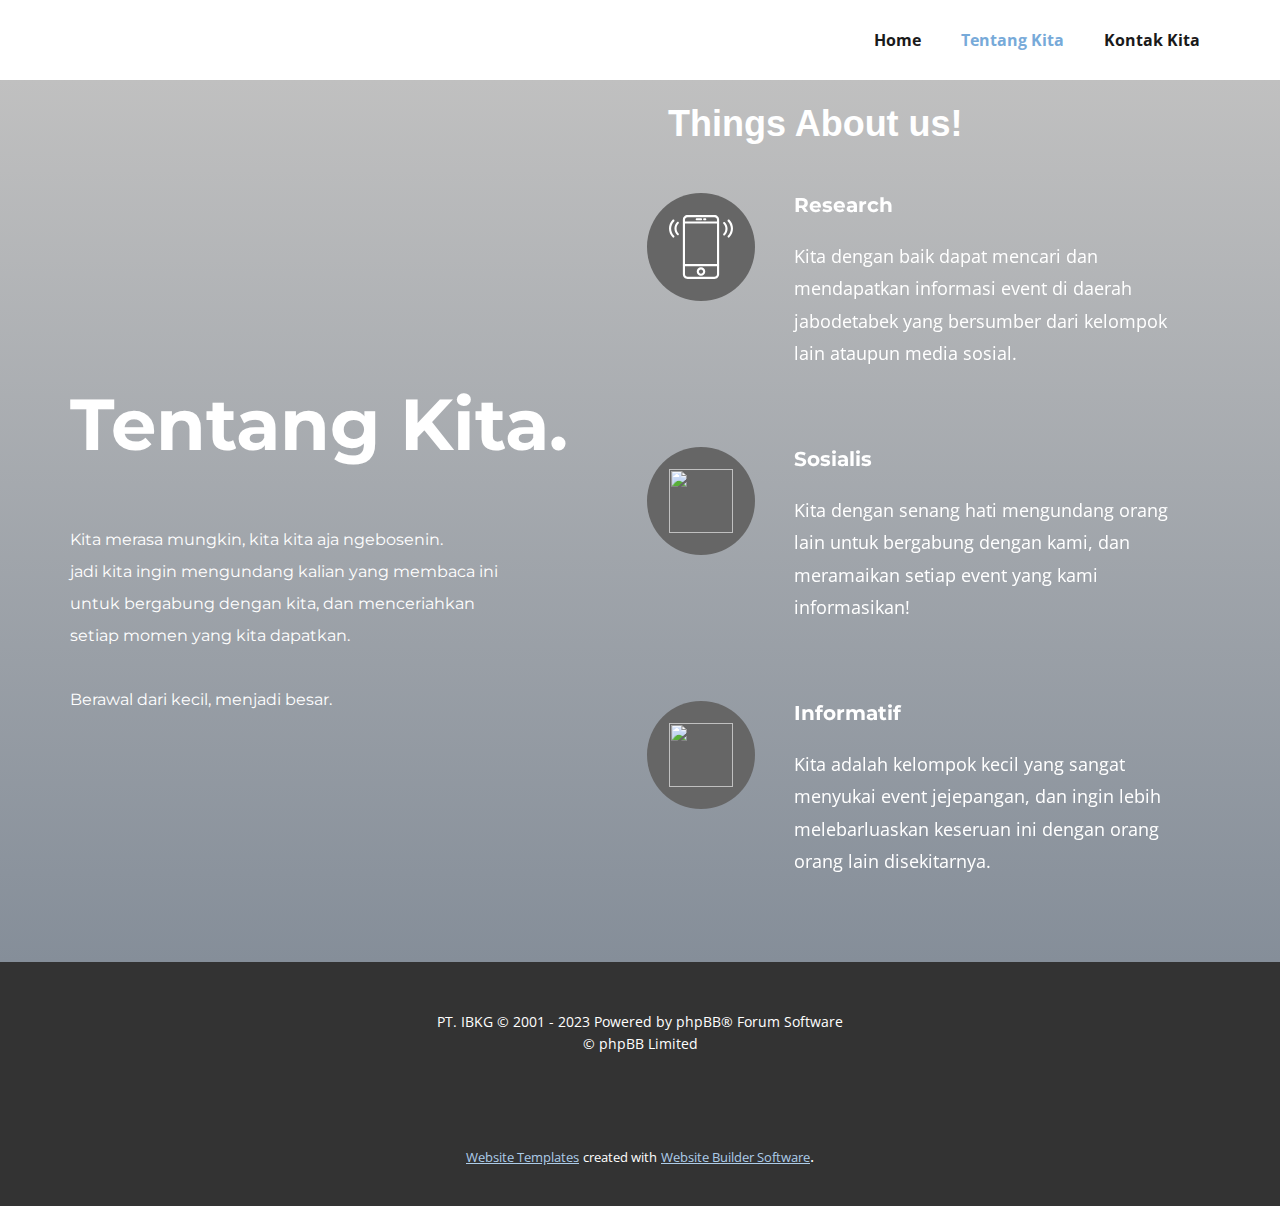
==== About-Us.html @ 7e5107c4 "uploaded required files" ====
<!DOCTYPE html>
<html style="font-size: 16px;" lang="en"><head>
    <meta name="viewport" content="width=device-width, initial-scale=1.0">
    <meta charset="utf-8">
    <meta name="keywords" content="Tentang Kita.">
    <meta name="description" content="">
    <title>About Us</title>
    <link rel="stylesheet" href="nicepage.css" media="screen">
<link rel="stylesheet" href="About-Us.css" media="screen">
    <script class="u-script" type="text/javascript" src="jquery.js" defer=""></script>
    <script class="u-script" type="text/javascript" src="nicepage.js" defer=""></script>
    <meta name="generator" content="Nicepage 5.18.6, nicepage.com">
    <link id="u-theme-google-font" rel="stylesheet" href="https://fonts.googleapis.com/css?family=Roboto:100,100i,300,300i,400,400i,500,500i,700,700i,900,900i|Open+Sans:300,300i,400,400i,500,500i,600,600i,700,700i,800,800i">
    <link id="u-page-google-font" rel="stylesheet" href="https://fonts.googleapis.com/css?family=Montserrat:100,100i,200,200i,300,300i,400,400i,500,500i,600,600i,700,700i,800,800i,900,900i">
    
    
    
    <script type="application/ld+json">{
		"@context": "http://schema.org",
		"@type": "Organization",
		"name": ""
}</script>
    <meta name="theme-color" content="#478ac9">
    <meta property="og:title" content="About Us">
    <meta property="og:type" content="website">
  <meta data-intl-tel-input-cdn-path="intlTelInput/"></head>
  <body data-path-to-root="./" class="u-body u-xl-mode" data-lang="en"><header class="u-clearfix u-header u-header" id="sec-5647"><div class="u-clearfix u-sheet u-sheet-1">
        <nav class="u-menu u-menu-one-level u-offcanvas u-menu-1">
          <div class="menu-collapse" style="font-size: 1rem; font-weight: 700;">
            <a class="u-button-style u-custom-border u-custom-border-color u-custom-borders u-custom-left-right-menu-spacing u-custom-padding-bottom u-custom-text-active-color u-custom-text-color u-custom-text-hover-color u-custom-top-bottom-menu-spacing u-nav-link u-text-active-palette-1-base u-text-hover-palette-2-base" href="#">
              <svg class="u-svg-link" viewBox="0 0 24 24"><use xmlns:xlink="http://www.w3.org/1999/xlink" xlink:href="#menu-hamburger"></use></svg>
              <svg class="u-svg-content" version="1.1" id="menu-hamburger" viewBox="0 0 16 16" x="0px" y="0px" xmlns:xlink="http://www.w3.org/1999/xlink" xmlns="http://www.w3.org/2000/svg"><g><rect y="1" width="16" height="2"></rect><rect y="7" width="16" height="2"></rect><rect y="13" width="16" height="2"></rect>
</g></svg>
            </a>
          </div>
          <div class="u-custom-menu u-nav-container">
            <ul class="u-nav u-spacing-20 u-unstyled u-nav-1"><li class="u-nav-item"><a class="u-button-style u-nav-link u-text-active-palette-1-light-1 u-text-grey-90 u-text-hover-palette-4-dark-1" href="Home.html" style="padding: 10px;">Home</a>
</li><li class="u-nav-item"><a class="u-button-style u-nav-link u-text-active-palette-1-light-1 u-text-grey-90 u-text-hover-palette-4-dark-1" href="About-Us.html" style="padding: 10px;">Tentang Kita</a>
</li><li class="u-nav-item"><a class="u-button-style u-nav-link u-text-active-palette-1-light-1 u-text-grey-90 u-text-hover-palette-4-dark-1" href="Contact-Page.html" style="padding: 10px;">Kontak Kita</a>
</li></ul>
          </div>
          <div class="u-custom-menu u-nav-container-collapse">
            <div class="u-black u-container-style u-inner-container-layout u-opacity u-opacity-95 u-sidenav">
              <div class="u-inner-container-layout u-sidenav-overflow">
                <div class="u-menu-close"></div>
                <ul class="u-align-center u-nav u-popupmenu-items u-unstyled u-nav-2"><li class="u-nav-item"><a class="u-button-style u-nav-link" href="Home.html">Home</a>
</li><li class="u-nav-item"><a class="u-button-style u-nav-link" href="About-Us.html">Tentang Kita</a>
</li><li class="u-nav-item"><a class="u-button-style u-nav-link" href="Contact-Page.html">Kontak Kita</a>
</li></ul>
              </div>
            </div>
            <div class="u-black u-menu-overlay u-opacity u-opacity-70"></div>
          </div>
        </nav>
      </div></header>
    <section class="u-align-center u-clearfix u-gradient u-section-1" id="carousel_eaed">
      <div class="u-clearfix u-sheet u-sheet-1">
        <h6 class="u-align-left u-custom-font u-font-arial u-text u-text-white u-text-1">Things Ab<span style="font-weight: 700;"></span>out us!
        </h6>
        <div class="u-expanded-width-md u-expanded-width-sm u-expanded-width-xs u-list u-list-1">
          <div class="u-repeater u-repeater-1">
            <div class="u-align-left u-container-style u-list-item u-repeater-item u-shape-rectangle u-list-item-1" data-animation-name="customAnimationIn" data-animation-duration="1250">
              <div class="u-container-layout u-similar-container u-container-layout-1"><span class="u-grey-60 u-icon u-icon-circle u-text-white u-icon-1"><svg class="u-svg-link" preserveAspectRatio="xMidYMin slice" viewBox="0 0 60 60" style=""><use xmlns:xlink="http://www.w3.org/1999/xlink" xlink:href="#svg-6aaa"></use></svg><svg class="u-svg-content" viewBox="0 0 60 60" x="0px" y="0px" id="svg-6aaa" style="enable-background:new 0 0 60 60;"><g><path d="M42.595,0H17.405C14.977,0,13,1.977,13,4.405v51.189C13,58.023,14.977,60,17.405,60h25.189C45.023,60,47,58.023,47,55.595
		V4.405C47,1.977,45.023,0,42.595,0z M15,8h30v38H15V8z M17.405,2h25.189C43.921,2,45,3.079,45,4.405V6H15V4.405
		C15,3.079,16.079,2,17.405,2z M42.595,58H17.405C16.079,58,15,56.921,15,55.595V48h30v7.595C45,56.921,43.921,58,42.595,58z"></path><path d="M30,49c-2.206,0-4,1.794-4,4s1.794,4,4,4s4-1.794,4-4S32.206,49,30,49z M30,55c-1.103,0-2-0.897-2-2s0.897-2,2-2
		s2,0.897,2,2S31.103,55,30,55z"></path><path d="M26,5h4c0.553,0,1-0.447,1-1s-0.447-1-1-1h-4c-0.553,0-1,0.447-1,1S25.447,5,26,5z"></path><path d="M33,5h1c0.553,0,1-0.447,1-1s-0.447-1-1-1h-1c-0.553,0-1,0.447-1,1S32.447,5,33,5z"></path><path d="M56.612,4.569c-0.391-0.391-1.023-0.391-1.414,0s-0.391,1.023,0,1.414c3.736,3.736,3.736,9.815,0,13.552
		c-0.391,0.391-0.391,1.023,0,1.414c0.195,0.195,0.451,0.293,0.707,0.293s0.512-0.098,0.707-0.293
		C61.128,16.434,61.128,9.085,56.612,4.569z"></path><path d="M52.401,6.845c-0.391-0.391-1.023-0.391-1.414,0s-0.391,1.023,0,1.414c1.237,1.237,1.918,2.885,1.918,4.639
		s-0.681,3.401-1.918,4.638c-0.391,0.391-0.391,1.023,0,1.414c0.195,0.195,0.451,0.293,0.707,0.293s0.512-0.098,0.707-0.293
		c1.615-1.614,2.504-3.764,2.504-6.052S54.017,8.459,52.401,6.845z"></path><path d="M4.802,5.983c0.391-0.391,0.391-1.023,0-1.414s-1.023-0.391-1.414,0c-4.516,4.516-4.516,11.864,0,16.38
		c0.195,0.195,0.451,0.293,0.707,0.293s0.512-0.098,0.707-0.293c0.391-0.391,0.391-1.023,0-1.414
		C1.065,15.799,1.065,9.72,4.802,5.983z"></path><path d="M9.013,6.569c-0.391-0.391-1.023-0.391-1.414,0c-1.615,1.614-2.504,3.764-2.504,6.052s0.889,4.438,2.504,6.053
		c0.195,0.195,0.451,0.293,0.707,0.293s0.512-0.098,0.707-0.293c0.391-0.391,0.391-1.023,0-1.414
		c-1.237-1.237-1.918-2.885-1.918-4.639S7.775,9.22,9.013,7.983C9.403,7.593,9.403,6.96,9.013,6.569z"></path>
</g></svg></span>
                <h3 class="u-custom-font u-font-montserrat u-text u-text-default u-text-white u-text-2" data-animation-name="customAnimationIn" data-animation-duration="1500" data-animation-delay="500"> Research</h3>
                <p class="u-text u-text-white u-text-3" data-animation-name="customAnimationIn" data-animation-duration="1750" data-animation-delay="500" data-animation-direction="Left">Kita dengan baik dapat mencari dan mendapatkan informasi event di daerah jabodetabek yang bersumber dari kelompok lain ataupun media sosial.<br>
                </p>
              </div>
            </div>
            <div class="u-align-left u-container-style u-list-item u-repeater-item u-shape-rectangle u-list-item-2" data-animation-name="customAnimationIn" data-animation-duration="1250" data-animation-delay="0">
              <div class="u-container-layout u-similar-container u-container-layout-2"><span class="u-file-icon u-grey-60 u-icon u-icon-circle u-icon-2"><img src="images/2058768-15ec127a.png" alt=""></span>
                <h3 class="u-custom-font u-font-montserrat u-text u-text-default u-text-white u-text-4" data-animation-name="customAnimationIn" data-animation-duration="1500" data-animation-delay="500">Sosialis</h3>
                <p class="u-text u-text-white u-text-5" data-animation-name="customAnimationIn" data-animation-duration="1750" data-animation-delay="500" data-animation-direction="Left">Kita dengan senang hati mengundang orang lain untuk bergabung dengan kami, dan meramaikan setiap event yang kami informasikan!<br>
                </p>
              </div>
            </div>
            <div class="u-align-left u-container-style u-list-item u-repeater-item u-shape-rectangle u-list-item-3" data-animation-name="customAnimationIn" data-animation-duration="1250">
              <div class="u-container-layout u-similar-container u-container-layout-3"><span class="u-file-icon u-grey-60 u-icon u-icon-circle u-icon-3"><img src="images/149302-9f301266.png" alt=""></span>
                <h3 class="u-custom-font u-font-montserrat u-text u-text-default u-text-white u-text-6" data-animation-name="customAnimationIn" data-animation-duration="1500" data-animation-delay="500">Informatif</h3>
                <p class="u-text u-text-white u-text-7" data-animation-name="customAnimationIn" data-animation-duration="1750" data-animation-direction="Left" data-animation-delay="500">Kita adalah kelompok kecil yang sangat menyukai event jejepangan, dan ingin lebih melebarluaskan keseruan ini dengan orang orang lain disekitarnya.<br>
                </p>
              </div>
            </div>
          </div>
        </div>
        <h2 class="u-custom-font u-font-montserrat u-text u-text-default u-text-white u-text-8">Tentang Kita.</h2>
        <p class="u-align-left u-custom-font u-font-montserrat u-text u-text-white u-text-9">Kita merasa mungkin, kita kita aja ngebosenin.<br>jadi kita ingin mengundang kalian yang membaca ini untuk bergabung dengan kita, dan menceriahkan setiap momen yang kita dapatkan.<br>
          <br>Berawal dari kecil, menjadi besar.
        </p>
      </div>
    </section>
    
    
    
    <footer class="u-align-center u-clearfix u-footer u-grey-80 u-footer" id="sec-33d9"><div class="u-clearfix u-sheet u-sheet-1">
        <p class="u-small-text u-text u-text-variant u-text-1">PT. IBKG © 2001 - 2023 Powered by phpBB® Forum Software © phpBB Limited</p>
      </div></footer>
    <section class="u-backlink u-clearfix u-grey-80">
      <a class="u-link" href="https://nicepage.com/website-templates" target="_blank">
        <span>Website Templates</span>
      </a>
      <p class="u-text">
        <span>created with</span>
      </p>
      <a class="u-link" href="" target="_blank">
        <span>Website Builder Software</span>
      </a>. 
    </section>
  
</body></html>
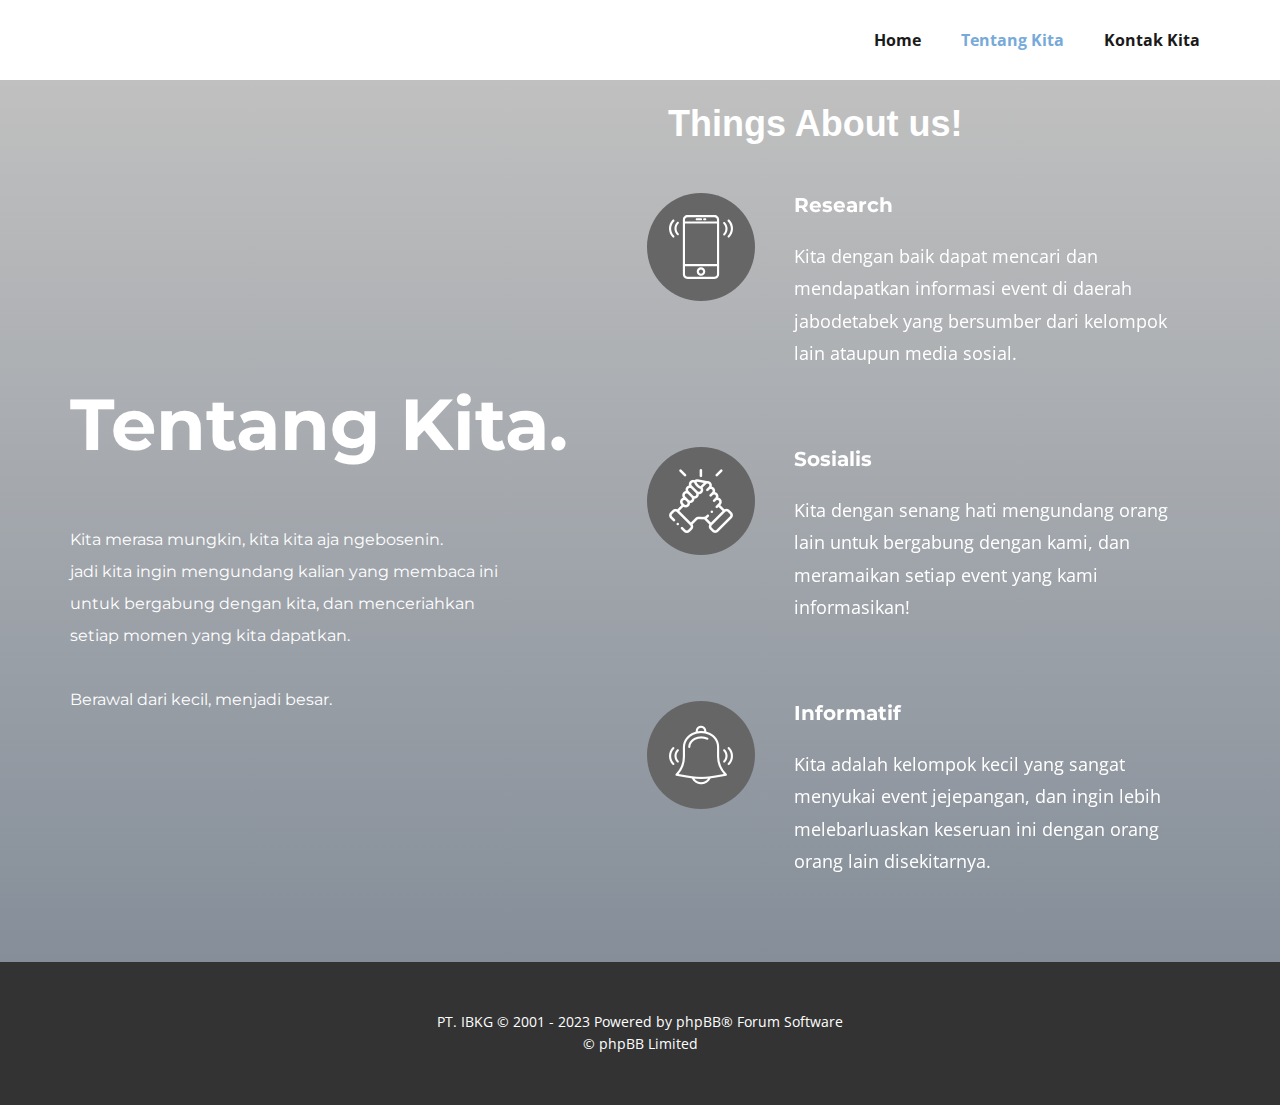
==== commit d7be9e96: "Update About-Us.html" ====
--- a/About-Us.html
+++ b/About-Us.html
@@ -106,16 +106,5 @@
     <footer class="u-align-center u-clearfix u-footer u-grey-80 u-footer" id="sec-33d9"><div class="u-clearfix u-sheet u-sheet-1">
         <p class="u-small-text u-text u-text-variant u-text-1">PT. IBKG © 2001 - 2023 Powered by phpBB® Forum Software © phpBB Limited</p>
       </div></footer>
-    <section class="u-backlink u-clearfix u-grey-80">
-      <a class="u-link" href="https://nicepage.com/website-templates" target="_blank">
-        <span>Website Templates</span>
-      </a>
-      <p class="u-text">
-        <span>created with</span>
-      </p>
-      <a class="u-link" href="" target="_blank">
-        <span>Website Builder Software</span>
-      </a>. 
-    </section>
-  
-</body></html>+ 
+</body></html>
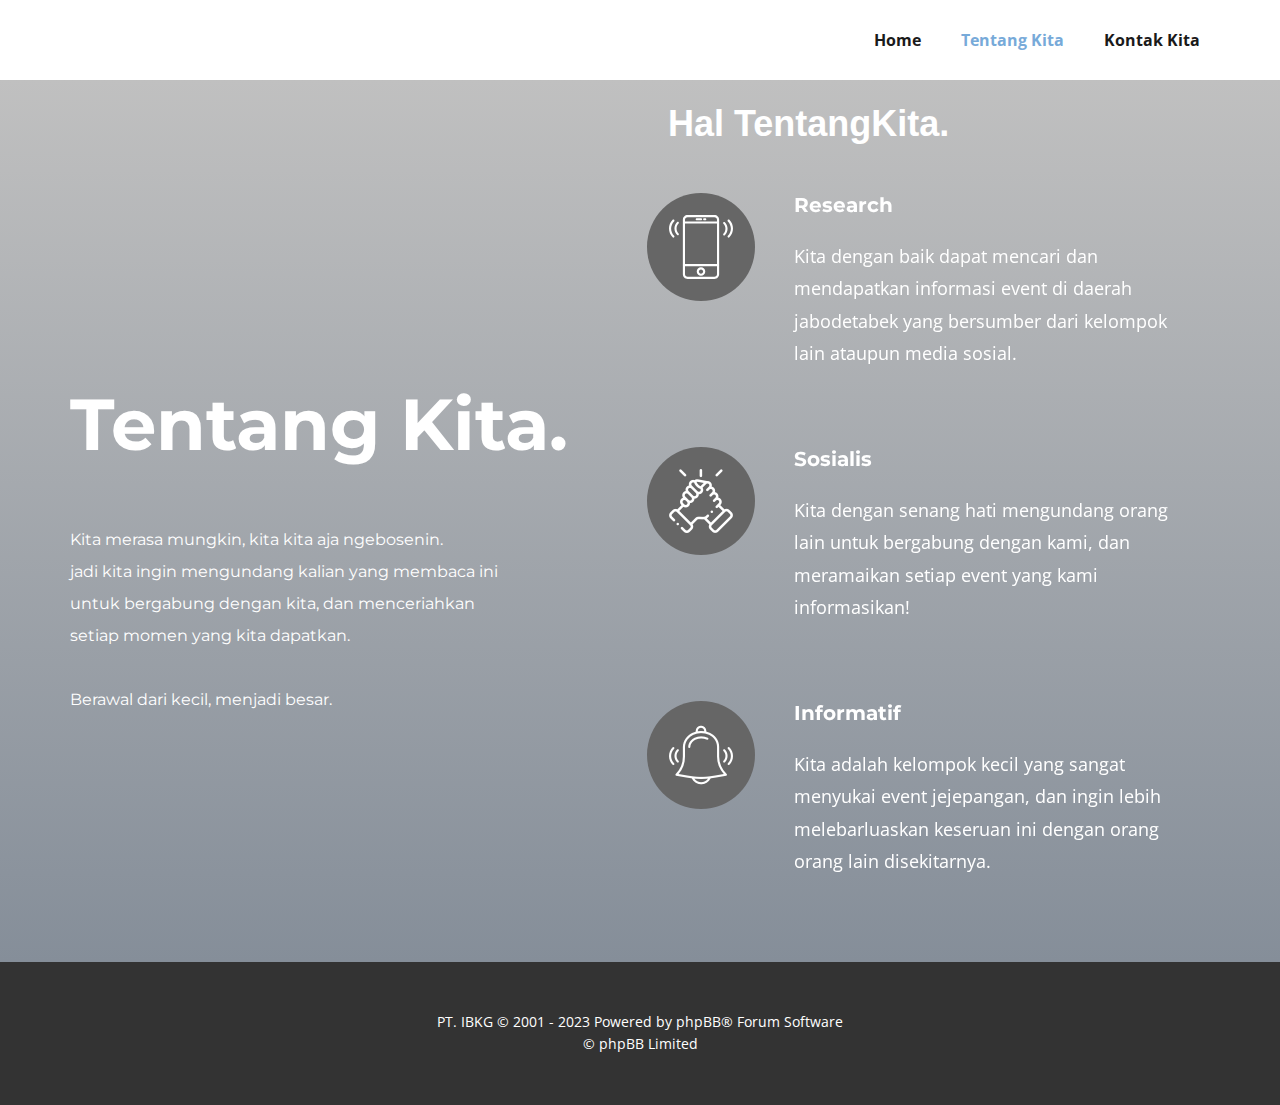
==== commit 12a41c3c: "Update About-Us.html" ====
--- a/About-Us.html
+++ b/About-Us.html
@@ -55,7 +55,7 @@
       </div></header>
     <section class="u-align-center u-clearfix u-gradient u-section-1" id="carousel_eaed">
       <div class="u-clearfix u-sheet u-sheet-1">
-        <h6 class="u-align-left u-custom-font u-font-arial u-text u-text-white u-text-1">Things Ab<span style="font-weight: 700;"></span>out us!
+        <h6 class="u-align-left u-custom-font u-font-arial u-text u-text-white u-text-1">Hal Tentang<span style="font-weight: 700;"></span>Kita.
         </h6>
         <div class="u-expanded-width-md u-expanded-width-sm u-expanded-width-xs u-list u-list-1">
           <div class="u-repeater u-repeater-1">
